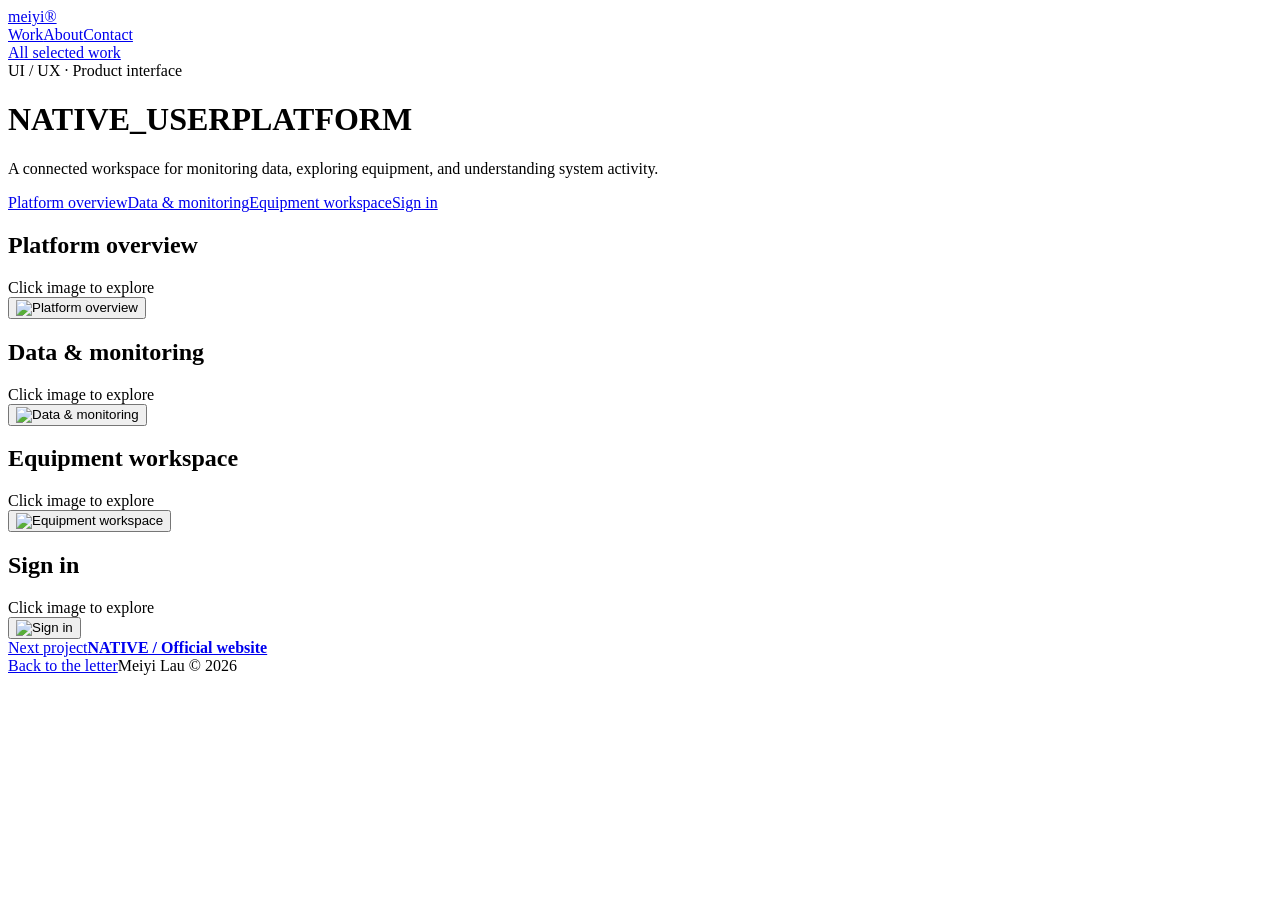
==== work-native-platform.html @ 8a21bad6 "Publish portfolio website and remove homepage postmark" ====
<!doctype html><html lang="en"><head><meta charset="UTF-8"><meta name="viewport" content="width=device-width,initial-scale=1"><meta name="description" content="Meiyi Lau — UI/UX, graphic design, and design + technology."><title>NATIVE_USERPLATFORM — Meiyi Lau</title><link rel="icon" href="data:image/svg+xml,%3Csvg xmlns='http://www.w3.org/2000/svg' viewBox='0 0 32 32'%3E%3Cpath fill='%23fff000' d='M0 0h32v32H0z'/%3E%3Ctext x='5' y='24' font-size='24' font-family='Arial' font-weight='bold'%3Em%3C/text%3E%3C/svg%3E"><link rel="preconnect" href="https://fonts.googleapis.com"><link rel="preconnect" href="https://fonts.gstatic.com" crossorigin><link href="https://fonts.googleapis.com/css2?family=Kulim+Park:ital,wght@0,200;0,300;0,400;0,600;0,700;1,200;1,300;1,400;1,600;1,700&family=Love+Ya+Like+A+Sister&display=swap" rel="stylesheet"><link rel="stylesheet" href="/Portfolio/style.css"><script src="/Portfolio/app.js" defer></script></head><body><header><a class="brand" href="/Portfolio/">meiyi®</a><nav aria-label="Main navigation"><a href="/Portfolio/work.html" aria-current="page">Work</a><a href="/Portfolio/about.html" >About</a><a href="/Portfolio/contact.html" >Contact</a></nav></header><main class="case-page"><a class="back-work" href="/Portfolio/work.html#ui-ux">All selected work</a><div class="case-heading"><span class="eyebrow">UI / UX · Product interface</span><h1>NATIVE_USERPLATFORM</h1><p>A connected workspace for monitoring data, exploring equipment, and understanding system activity.</p></div><nav class="case-index" aria-label="Project sections"><a href="#section-0">Platform overview</a><a href="#section-1">Data & monitoring</a><a href="#section-2">Equipment workspace</a><a href="#section-3">Sign in</a></nav><section class="case-panel" id="section-0"><div class="case-panel-label"><h2>Platform overview</h2><span>Click image to explore</span></div><button type="button" class="case-image art-button" data-art-title="NATIVE / User platform — Platform overview" data-pages="[{&quot;src&quot;: &quot;/Portfolio/native-platform-0-0.webp&quot;, &quot;width&quot;: 1920, &quot;height&quot;: 909}]"><img class="" src="/Portfolio/native-platform-0-0.webp" width="1920" height="909" alt="Platform overview" loading="lazy"></button></section><section class="case-panel" id="section-1"><div class="case-panel-label"><h2>Data & monitoring</h2><span>Click image to explore</span></div><button type="button" class="case-image art-button" data-art-title="NATIVE / User platform — Data &amp; monitoring" data-pages="[{&quot;src&quot;: &quot;/Portfolio/native-platform-1-0.webp&quot;, &quot;width&quot;: 1920, &quot;height&quot;: 909}]"><img class="" src="/Portfolio/native-platform-1-0.webp" width="1920" height="909" alt="Data &amp; monitoring" loading="lazy"></button></section><section class="case-panel" id="section-2"><div class="case-panel-label"><h2>Equipment workspace</h2><span>Click image to explore</span></div><button type="button" class="case-image art-button" data-art-title="NATIVE / User platform — Equipment workspace" data-pages="[{&quot;src&quot;: &quot;/Portfolio/native-platform-3-0.webp&quot;, &quot;width&quot;: 1917, &quot;height&quot;: 907}]"><img class="" src="/Portfolio/native-platform-3-0.webp" width="1917" height="907" alt="Equipment workspace" loading="lazy"></button></section><section class="case-panel" id="section-3"><div class="case-panel-label"><h2>Sign in</h2><span>Click image to explore</span></div><button type="button" class="case-image art-button" data-art-title="NATIVE / User platform — Sign in" data-pages="[{&quot;src&quot;: &quot;/Portfolio/native-platform-2-0.webp&quot;, &quot;width&quot;: 1920, &quot;height&quot;: 909}]"><img class="" src="/Portfolio/native-platform-2-0.webp" width="1920" height="909" alt="Sign in" loading="lazy"></button></section><a class="next-project" href="/Portfolio/work-native-website.html"><span>Next project</span><strong>NATIVE / Official website</strong></a><footer class="page-footer"><a href="/Portfolio/">Back to the letter</a><span>Meiyi Lau © 2026</span></footer></main><dialog class="art-viewer" aria-label="Artwork viewer"><div class="viewer-toolbar"><span id="viewer-title"></span><div><button type="button" id="viewer-zoom">Zoom in</button><button type="button" id="viewer-close" aria-label="Close artwork viewer">Close ×</button></div></div><div class="viewer-scroll"><img id="viewer-image" alt=""></div><div class="viewer-controls"><button id="viewer-prev" aria-label="Previous page">Previous</button><span id="viewer-count" aria-live="polite"></span><button id="viewer-next" aria-label="Next page">Next</button></div></dialog></body></html>
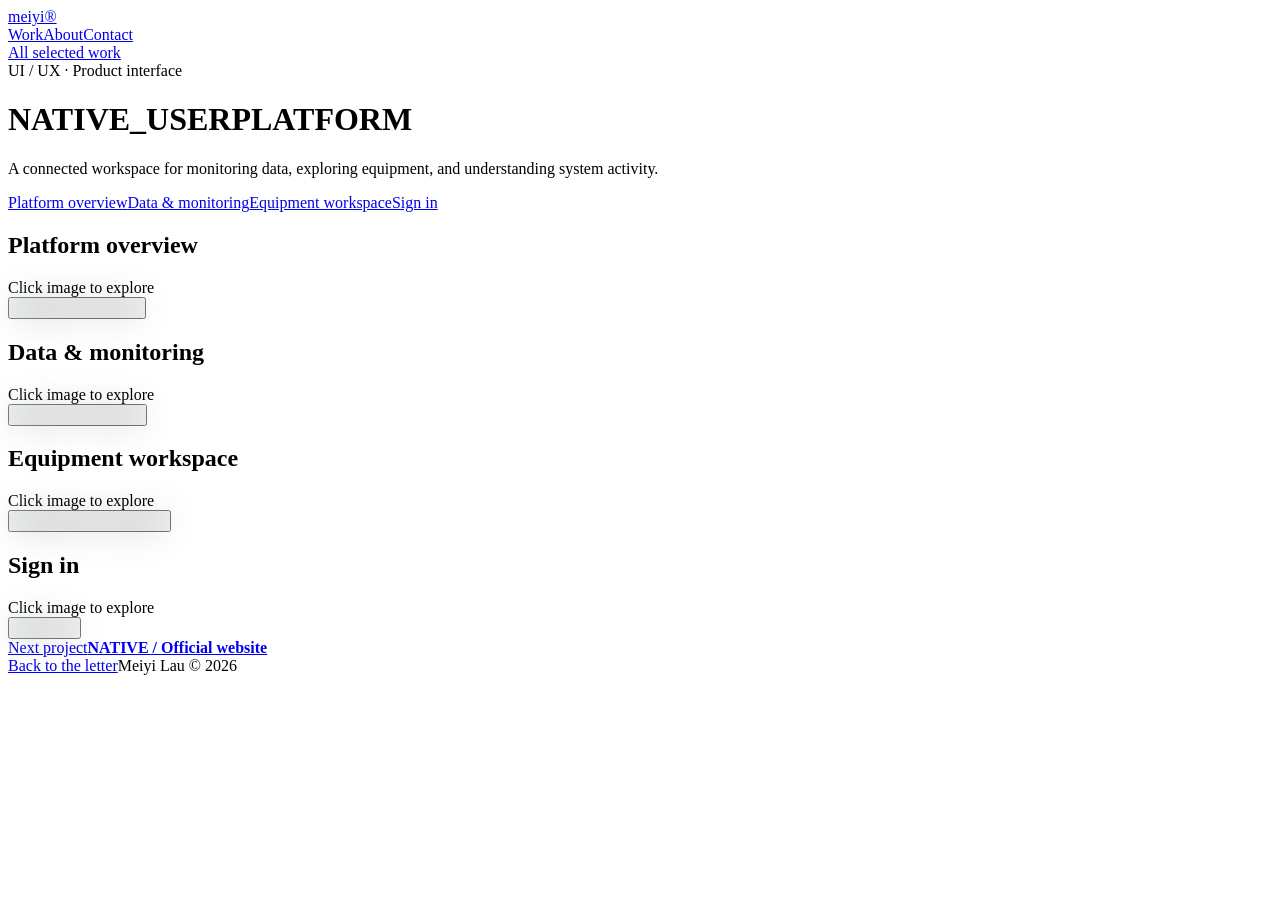
==== commit 78f9b719: "Ensure native platform blur applies despite cached styles" ====
--- a/work-native-platform.html
+++ b/work-native-platform.html
@@ -1 +1 @@
-<!doctype html><html lang="en"><head><meta charset="UTF-8"><meta name="viewport" content="width=device-width,initial-scale=1"><meta name="description" content="Meiyi Lau — UI/UX, graphic design, and design + technology."><title>NATIVE_USERPLATFORM — Meiyi Lau</title><link rel="icon" href="data:image/svg+xml,%3Csvg xmlns='http://www.w3.org/2000/svg' viewBox='0 0 32 32'%3E%3Cpath fill='%23fff000' d='M0 0h32v32H0z'/%3E%3Ctext x='5' y='24' font-size='24' font-family='Arial' font-weight='bold'%3Em%3C/text%3E%3C/svg%3E"><link rel="preconnect" href="https://fonts.googleapis.com"><link rel="preconnect" href="https://fonts.gstatic.com" crossorigin><link href="https://fonts.googleapis.com/css2?family=Kulim+Park:ital,wght@0,200;0,300;0,400;0,600;0,700;1,200;1,300;1,400;1,600;1,700&family=Love+Ya+Like+A+Sister&display=swap" rel="stylesheet"><link rel="stylesheet" href="/Portfolio/style.css"><script src="/Portfolio/app.js" defer></script></head><body><header><a class="brand" href="/Portfolio/">meiyi®</a><nav aria-label="Main navigation"><a href="/Portfolio/work.html" aria-current="page">Work</a><a href="/Portfolio/about.html" >About</a><a href="/Portfolio/contact.html" >Contact</a></nav></header><main class="case-page"><a class="back-work" href="/Portfolio/work.html#ui-ux">All selected work</a><div class="case-heading"><span class="eyebrow">UI / UX · Product interface</span><h1>NATIVE_USERPLATFORM</h1><p>A connected workspace for monitoring data, exploring equipment, and understanding system activity.</p></div><nav class="case-index" aria-label="Project sections"><a href="#section-0">Platform overview</a><a href="#section-1">Data & monitoring</a><a href="#section-2">Equipment workspace</a><a href="#section-3">Sign in</a></nav><section class="case-panel" id="section-0"><div class="case-panel-label"><h2>Platform overview</h2><span>Click image to explore</span></div><button type="button" class="case-image art-button" data-art-title="NATIVE / User platform — Platform overview" data-pages="[{&quot;src&quot;: &quot;/Portfolio/native-platform-0-0.webp&quot;, &quot;width&quot;: 1920, &quot;height&quot;: 909}]"><img class="" src="/Portfolio/native-platform-0-0.webp" width="1920" height="909" alt="Platform overview" loading="lazy"></button></section><section class="case-panel" id="section-1"><div class="case-panel-label"><h2>Data & monitoring</h2><span>Click image to explore</span></div><button type="button" class="case-image art-button" data-art-title="NATIVE / User platform — Data &amp; monitoring" data-pages="[{&quot;src&quot;: &quot;/Portfolio/native-platform-1-0.webp&quot;, &quot;width&quot;: 1920, &quot;height&quot;: 909}]"><img class="" src="/Portfolio/native-platform-1-0.webp" width="1920" height="909" alt="Data &amp; monitoring" loading="lazy"></button></section><section class="case-panel" id="section-2"><div class="case-panel-label"><h2>Equipment workspace</h2><span>Click image to explore</span></div><button type="button" class="case-image art-button" data-art-title="NATIVE / User platform — Equipment workspace" data-pages="[{&quot;src&quot;: &quot;/Portfolio/native-platform-3-0.webp&quot;, &quot;width&quot;: 1917, &quot;height&quot;: 907}]"><img class="" src="/Portfolio/native-platform-3-0.webp" width="1917" height="907" alt="Equipment workspace" loading="lazy"></button></section><section class="case-panel" id="section-3"><div class="case-panel-label"><h2>Sign in</h2><span>Click image to explore</span></div><button type="button" class="case-image art-button" data-art-title="NATIVE / User platform — Sign in" data-pages="[{&quot;src&quot;: &quot;/Portfolio/native-platform-2-0.webp&quot;, &quot;width&quot;: 1920, &quot;height&quot;: 909}]"><img class="" src="/Portfolio/native-platform-2-0.webp" width="1920" height="909" alt="Sign in" loading="lazy"></button></section><a class="next-project" href="/Portfolio/work-native-website.html"><span>Next project</span><strong>NATIVE / Official website</strong></a><footer class="page-footer"><a href="/Portfolio/">Back to the letter</a><span>Meiyi Lau © 2026</span></footer></main><dialog class="art-viewer" aria-label="Artwork viewer"><div class="viewer-toolbar"><span id="viewer-title"></span><div><button type="button" id="viewer-zoom">Zoom in</button><button type="button" id="viewer-close" aria-label="Close artwork viewer">Close ×</button></div></div><div class="viewer-scroll"><img id="viewer-image" alt=""></div><div class="viewer-controls"><button id="viewer-prev" aria-label="Previous page">Previous</button><span id="viewer-count" aria-live="polite"></span><button id="viewer-next" aria-label="Next page">Next</button></div></dialog></body></html>+<!doctype html><html lang="en"><head><meta charset="UTF-8"><meta name="viewport" content="width=device-width,initial-scale=1"><meta name="description" content="Meiyi Lau — UI/UX, graphic design, and design + technology."><title>NATIVE_USERPLATFORM — Meiyi Lau</title><link rel="icon" href="data:image/svg+xml,%3Csvg xmlns='http://www.w3.org/2000/svg' viewBox='0 0 32 32'%3E%3Cpath fill='%23fff000' d='M0 0h32v32H0z'/%3E%3Ctext x='5' y='24' font-size='24' font-family='Arial' font-weight='bold'%3Em%3C/text%3E%3C/svg%3E"><link rel="preconnect" href="https://fonts.googleapis.com"><link rel="preconnect" href="https://fonts.gstatic.com" crossorigin><link href="https://fonts.googleapis.com/css2?family=Kulim+Park:ital,wght@0,200;0,300;0,400;0,600;0,700;1,200;1,300;1,400;1,600;1,700&family=Love+Ya+Like+A+Sister&display=swap" rel="stylesheet"><link rel="stylesheet" href="/Portfolio/style.css?v=native-blur-2"><script src="/Portfolio/app.js" defer></script><style>img[src*="native-platform-"]{filter:blur(18px)!important}</style></head><body><header><a class="brand" href="/Portfolio/">meiyi®</a><nav aria-label="Main navigation"><a href="/Portfolio/work.html" aria-current="page">Work</a><a href="/Portfolio/about.html" >About</a><a href="/Portfolio/contact.html" >Contact</a></nav></header><main class="case-page"><a class="back-work" href="/Portfolio/work.html#ui-ux">All selected work</a><div class="case-heading"><span class="eyebrow">UI / UX · Product interface</span><h1>NATIVE_USERPLATFORM</h1><p>A connected workspace for monitoring data, exploring equipment, and understanding system activity.</p></div><nav class="case-index" aria-label="Project sections"><a href="#section-0">Platform overview</a><a href="#section-1">Data & monitoring</a><a href="#section-2">Equipment workspace</a><a href="#section-3">Sign in</a></nav><section class="case-panel" id="section-0"><div class="case-panel-label"><h2>Platform overview</h2><span>Click image to explore</span></div><button type="button" class="case-image art-button" data-art-title="NATIVE / User platform — Platform overview" data-pages="[{&quot;src&quot;: &quot;/Portfolio/native-platform-0-0.webp&quot;, &quot;width&quot;: 1920, &quot;height&quot;: 909}]"><img class="" src="/Portfolio/native-platform-0-0.webp" width="1920" height="909" alt="Platform overview" loading="lazy"></button></section><section class="case-panel" id="section-1"><div class="case-panel-label"><h2>Data & monitoring</h2><span>Click image to explore</span></div><button type="button" class="case-image art-button" data-art-title="NATIVE / User platform — Data &amp; monitoring" data-pages="[{&quot;src&quot;: &quot;/Portfolio/native-platform-1-0.webp&quot;, &quot;width&quot;: 1920, &quot;height&quot;: 909}]"><img class="" src="/Portfolio/native-platform-1-0.webp" width="1920" height="909" alt="Data &amp; monitoring" loading="lazy"></button></section><section class="case-panel" id="section-2"><div class="case-panel-label"><h2>Equipment workspace</h2><span>Click image to explore</span></div><button type="button" class="case-image art-button" data-art-title="NATIVE / User platform — Equipment workspace" data-pages="[{&quot;src&quot;: &quot;/Portfolio/native-platform-3-0.webp&quot;, &quot;width&quot;: 1917, &quot;height&quot;: 907}]"><img class="" src="/Portfolio/native-platform-3-0.webp" width="1917" height="907" alt="Equipment workspace" loading="lazy"></button></section><section class="case-panel" id="section-3"><div class="case-panel-label"><h2>Sign in</h2><span>Click image to explore</span></div><button type="button" class="case-image art-button" data-art-title="NATIVE / User platform — Sign in" data-pages="[{&quot;src&quot;: &quot;/Portfolio/native-platform-2-0.webp&quot;, &quot;width&quot;: 1920, &quot;height&quot;: 909}]"><img class="" src="/Portfolio/native-platform-2-0.webp" width="1920" height="909" alt="Sign in" loading="lazy"></button></section><a class="next-project" href="/Portfolio/work-native-website.html"><span>Next project</span><strong>NATIVE / Official website</strong></a><footer class="page-footer"><a href="/Portfolio/">Back to the letter</a><span>Meiyi Lau © 2026</span></footer></main><dialog class="art-viewer" aria-label="Artwork viewer"><div class="viewer-toolbar"><span id="viewer-title"></span><div><button type="button" id="viewer-zoom">Zoom in</button><button type="button" id="viewer-close" aria-label="Close artwork viewer">Close ×</button></div></div><div class="viewer-scroll"><img id="viewer-image" alt=""></div><div class="viewer-controls"><button id="viewer-prev" aria-label="Previous page">Previous</button><span id="viewer-count" aria-live="polite"></span><button id="viewer-next" aria-label="Next page">Next</button></div></dialog></body></html>
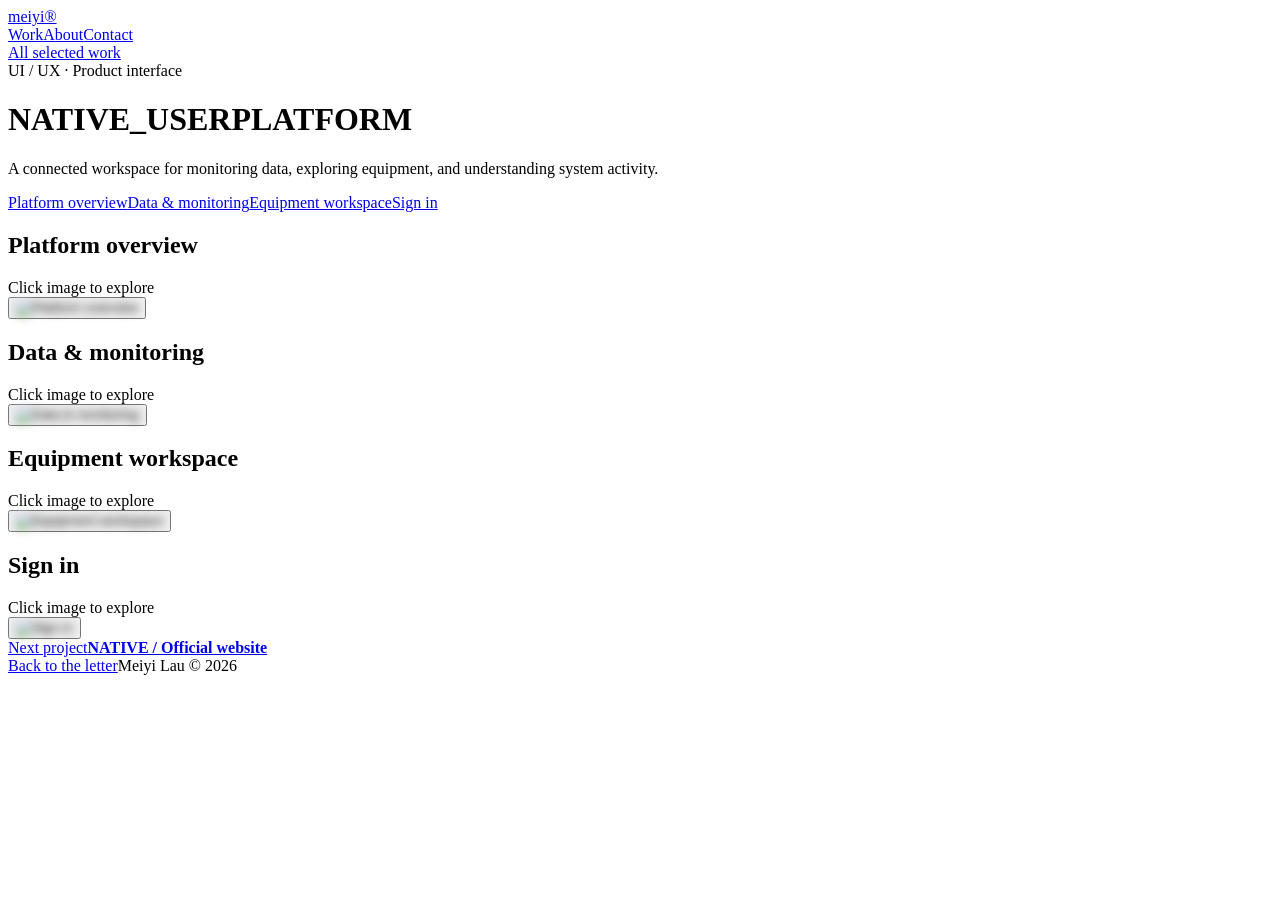
==== commit c11ed079: "Reduce platform image blur to preserve interface structure" ====
--- a/work-native-platform.html
+++ b/work-native-platform.html
@@ -1 +1 @@
-<!doctype html><html lang="en"><head><meta charset="UTF-8"><meta name="viewport" content="width=device-width,initial-scale=1"><meta name="description" content="Meiyi Lau — UI/UX, graphic design, and design + technology."><title>NATIVE_USERPLATFORM — Meiyi Lau</title><link rel="icon" href="data:image/svg+xml,%3Csvg xmlns='http://www.w3.org/2000/svg' viewBox='0 0 32 32'%3E%3Cpath fill='%23fff000' d='M0 0h32v32H0z'/%3E%3Ctext x='5' y='24' font-size='24' font-family='Arial' font-weight='bold'%3Em%3C/text%3E%3C/svg%3E"><link rel="preconnect" href="https://fonts.googleapis.com"><link rel="preconnect" href="https://fonts.gstatic.com" crossorigin><link href="https://fonts.googleapis.com/css2?family=Kulim+Park:ital,wght@0,200;0,300;0,400;0,600;0,700;1,200;1,300;1,400;1,600;1,700&family=Love+Ya+Like+A+Sister&display=swap" rel="stylesheet"><link rel="stylesheet" href="/Portfolio/style.css?v=native-blur-2"><script src="/Portfolio/app.js" defer></script><style>img[src*="native-platform-"]{filter:blur(18px)!important}</style></head><body><header><a class="brand" href="/Portfolio/">meiyi®</a><nav aria-label="Main navigation"><a href="/Portfolio/work.html" aria-current="page">Work</a><a href="/Portfolio/about.html" >About</a><a href="/Portfolio/contact.html" >Contact</a></nav></header><main class="case-page"><a class="back-work" href="/Portfolio/work.html#ui-ux">All selected work</a><div class="case-heading"><span class="eyebrow">UI / UX · Product interface</span><h1>NATIVE_USERPLATFORM</h1><p>A connected workspace for monitoring data, exploring equipment, and understanding system activity.</p></div><nav class="case-index" aria-label="Project sections"><a href="#section-0">Platform overview</a><a href="#section-1">Data & monitoring</a><a href="#section-2">Equipment workspace</a><a href="#section-3">Sign in</a></nav><section class="case-panel" id="section-0"><div class="case-panel-label"><h2>Platform overview</h2><span>Click image to explore</span></div><button type="button" class="case-image art-button" data-art-title="NATIVE / User platform — Platform overview" data-pages="[{&quot;src&quot;: &quot;/Portfolio/native-platform-0-0.webp&quot;, &quot;width&quot;: 1920, &quot;height&quot;: 909}]"><img class="" src="/Portfolio/native-platform-0-0.webp" width="1920" height="909" alt="Platform overview" loading="lazy"></button></section><section class="case-panel" id="section-1"><div class="case-panel-label"><h2>Data & monitoring</h2><span>Click image to explore</span></div><button type="button" class="case-image art-button" data-art-title="NATIVE / User platform — Data &amp; monitoring" data-pages="[{&quot;src&quot;: &quot;/Portfolio/native-platform-1-0.webp&quot;, &quot;width&quot;: 1920, &quot;height&quot;: 909}]"><img class="" src="/Portfolio/native-platform-1-0.webp" width="1920" height="909" alt="Data &amp; monitoring" loading="lazy"></button></section><section class="case-panel" id="section-2"><div class="case-panel-label"><h2>Equipment workspace</h2><span>Click image to explore</span></div><button type="button" class="case-image art-button" data-art-title="NATIVE / User platform — Equipment workspace" data-pages="[{&quot;src&quot;: &quot;/Portfolio/native-platform-3-0.webp&quot;, &quot;width&quot;: 1917, &quot;height&quot;: 907}]"><img class="" src="/Portfolio/native-platform-3-0.webp" width="1917" height="907" alt="Equipment workspace" loading="lazy"></button></section><section class="case-panel" id="section-3"><div class="case-panel-label"><h2>Sign in</h2><span>Click image to explore</span></div><button type="button" class="case-image art-button" data-art-title="NATIVE / User platform — Sign in" data-pages="[{&quot;src&quot;: &quot;/Portfolio/native-platform-2-0.webp&quot;, &quot;width&quot;: 1920, &quot;height&quot;: 909}]"><img class="" src="/Portfolio/native-platform-2-0.webp" width="1920" height="909" alt="Sign in" loading="lazy"></button></section><a class="next-project" href="/Portfolio/work-native-website.html"><span>Next project</span><strong>NATIVE / Official website</strong></a><footer class="page-footer"><a href="/Portfolio/">Back to the letter</a><span>Meiyi Lau © 2026</span></footer></main><dialog class="art-viewer" aria-label="Artwork viewer"><div class="viewer-toolbar"><span id="viewer-title"></span><div><button type="button" id="viewer-zoom">Zoom in</button><button type="button" id="viewer-close" aria-label="Close artwork viewer">Close ×</button></div></div><div class="viewer-scroll"><img id="viewer-image" alt=""></div><div class="viewer-controls"><button id="viewer-prev" aria-label="Previous page">Previous</button><span id="viewer-count" aria-live="polite"></span><button id="viewer-next" aria-label="Next page">Next</button></div></dialog></body></html>+<!doctype html><html lang="en"><head><meta charset="UTF-8"><meta name="viewport" content="width=device-width,initial-scale=1"><meta name="description" content="Meiyi Lau — UI/UX, graphic design, and design + technology."><title>NATIVE_USERPLATFORM — Meiyi Lau</title><link rel="icon" href="data:image/svg+xml,%3Csvg xmlns='http://www.w3.org/2000/svg' viewBox='0 0 32 32'%3E%3Cpath fill='%23fff000' d='M0 0h32v32H0z'/%3E%3Ctext x='5' y='24' font-size='24' font-family='Arial' font-weight='bold'%3Em%3C/text%3E%3C/svg%3E"><link rel="preconnect" href="https://fonts.googleapis.com"><link rel="preconnect" href="https://fonts.gstatic.com" crossorigin><link href="https://fonts.googleapis.com/css2?family=Kulim+Park:ital,wght@0,200;0,300;0,400;0,600;0,700;1,200;1,300;1,400;1,600;1,700&family=Love+Ya+Like+A+Sister&display=swap" rel="stylesheet"><link rel="stylesheet" href="/Portfolio/style.css?v=native-blur-3"><script src="/Portfolio/app.js" defer></script><style>img[src*="native-platform-"]{filter:blur(5px)!important}</style></head><body><header><a class="brand" href="/Portfolio/">meiyi®</a><nav aria-label="Main navigation"><a href="/Portfolio/work.html" aria-current="page">Work</a><a href="/Portfolio/about.html" >About</a><a href="/Portfolio/contact.html" >Contact</a></nav></header><main class="case-page"><a class="back-work" href="/Portfolio/work.html#ui-ux">All selected work</a><div class="case-heading"><span class="eyebrow">UI / UX · Product interface</span><h1>NATIVE_USERPLATFORM</h1><p>A connected workspace for monitoring data, exploring equipment, and understanding system activity.</p></div><nav class="case-index" aria-label="Project sections"><a href="#section-0">Platform overview</a><a href="#section-1">Data & monitoring</a><a href="#section-2">Equipment workspace</a><a href="#section-3">Sign in</a></nav><section class="case-panel" id="section-0"><div class="case-panel-label"><h2>Platform overview</h2><span>Click image to explore</span></div><button type="button" class="case-image art-button" data-art-title="NATIVE / User platform — Platform overview" data-pages="[{&quot;src&quot;: &quot;/Portfolio/native-platform-0-0.webp&quot;, &quot;width&quot;: 1920, &quot;height&quot;: 909}]"><img class="" src="/Portfolio/native-platform-0-0.webp" width="1920" height="909" alt="Platform overview" loading="lazy"></button></section><section class="case-panel" id="section-1"><div class="case-panel-label"><h2>Data & monitoring</h2><span>Click image to explore</span></div><button type="button" class="case-image art-button" data-art-title="NATIVE / User platform — Data &amp; monitoring" data-pages="[{&quot;src&quot;: &quot;/Portfolio/native-platform-1-0.webp&quot;, &quot;width&quot;: 1920, &quot;height&quot;: 909}]"><img class="" src="/Portfolio/native-platform-1-0.webp" width="1920" height="909" alt="Data &amp; monitoring" loading="lazy"></button></section><section class="case-panel" id="section-2"><div class="case-panel-label"><h2>Equipment workspace</h2><span>Click image to explore</span></div><button type="button" class="case-image art-button" data-art-title="NATIVE / User platform — Equipment workspace" data-pages="[{&quot;src&quot;: &quot;/Portfolio/native-platform-3-0.webp&quot;, &quot;width&quot;: 1917, &quot;height&quot;: 907}]"><img class="" src="/Portfolio/native-platform-3-0.webp" width="1917" height="907" alt="Equipment workspace" loading="lazy"></button></section><section class="case-panel" id="section-3"><div class="case-panel-label"><h2>Sign in</h2><span>Click image to explore</span></div><button type="button" class="case-image art-button" data-art-title="NATIVE / User platform — Sign in" data-pages="[{&quot;src&quot;: &quot;/Portfolio/native-platform-2-0.webp&quot;, &quot;width&quot;: 1920, &quot;height&quot;: 909}]"><img class="" src="/Portfolio/native-platform-2-0.webp" width="1920" height="909" alt="Sign in" loading="lazy"></button></section><a class="next-project" href="/Portfolio/work-native-website.html"><span>Next project</span><strong>NATIVE / Official website</strong></a><footer class="page-footer"><a href="/Portfolio/">Back to the letter</a><span>Meiyi Lau © 2026</span></footer></main><dialog class="art-viewer" aria-label="Artwork viewer"><div class="viewer-toolbar"><span id="viewer-title"></span><div><button type="button" id="viewer-zoom">Zoom in</button><button type="button" id="viewer-close" aria-label="Close artwork viewer">Close ×</button></div></div><div class="viewer-scroll"><img id="viewer-image" alt=""></div><div class="viewer-controls"><button id="viewer-prev" aria-label="Previous page">Previous</button><span id="viewer-count" aria-live="polite"></span><button id="viewer-next" aria-label="Next page">Next</button></div></dialog></body></html>
